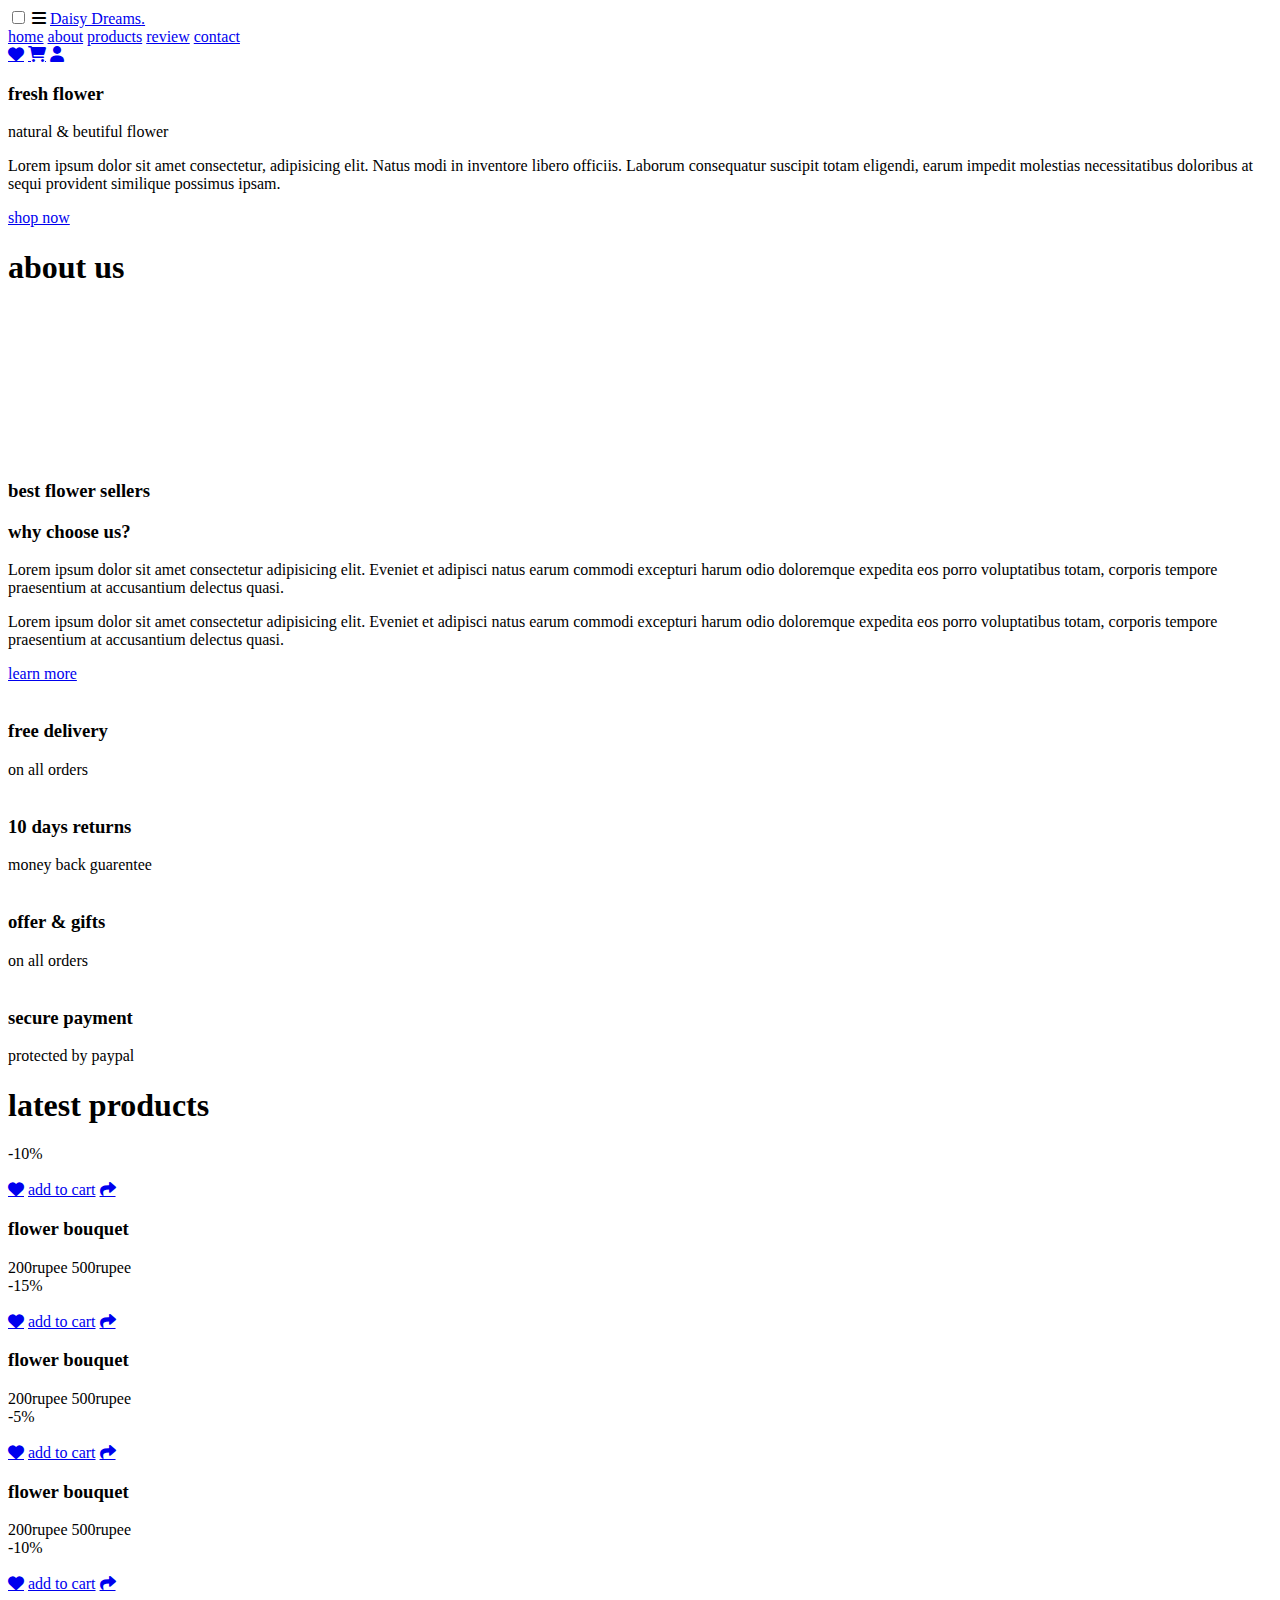
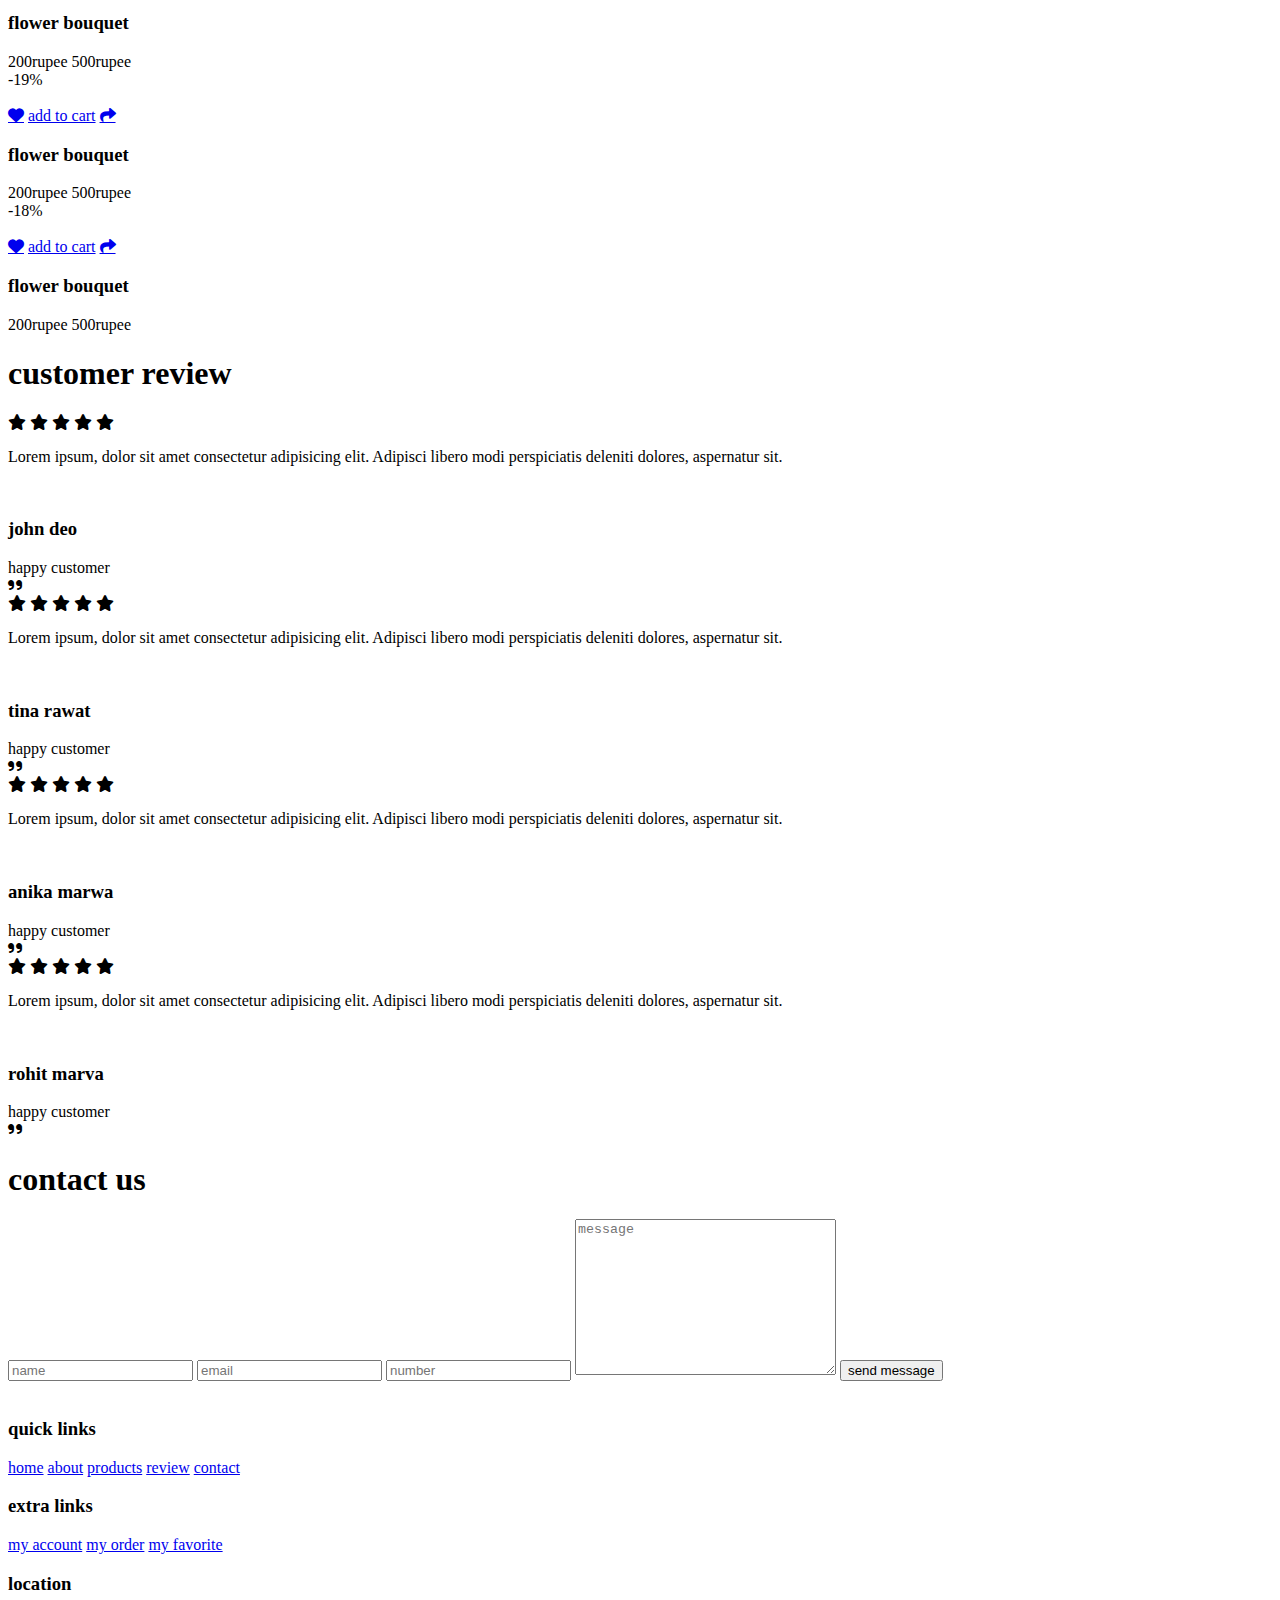
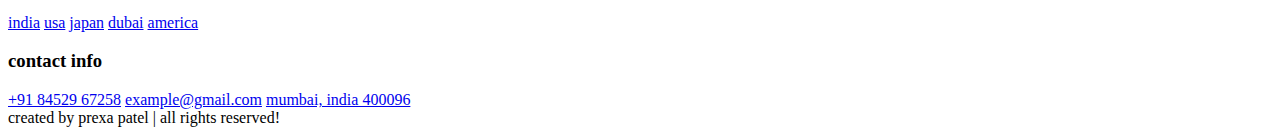
==== index.html @ bf59939b "Add files via upload" ====
<!DOCTYPE html>
<html lang="en">
    <head>
        <meta charset="UTF-8">
        <meta name="viewport" content="width=device-width, initial-scale=1.0">
        <meta http-equiv="x-ua-compatible" content="IE=edge">
        <title>FLOWER WEBSITE</title>
        <link rel="stylesheet" href="style.css">
        <link rel="stylesheet" href="https://cdnjs.cloudflare.com/ajax/libs/font-awesome/6.0.0-beta3/css/all.min.css">
    </head>


    <body>
        <!-- header section start-->
         <header>

            <input type="checkbox" name="" id="toggler">
            <label for="toggler" class="fas fa-bars"></label>

                <a href="#" class="logo">Daisy Dreams<span>.</span> </a>

                <nav class="navbar">
                    <a href="#home">home</a>
                    <a href="#about">about</a>
                    <a href="#products">products</a>
                    <a href="#review">review</a>
                    <a href="#contact">contact</a>
                </nav>

                <div class="icons">
                    <a href="#" class="fas fa-heart"></a>
                    <a href="#" class="fas fa-shopping-cart"></a>
                    <a href="#" class="fas fa-user"></a>
                </div>
        
         </header>
         <!-- header section close-->

         <!-- home section start-->
          <section class="home" id="home">
            <div class="content">
                <h3>fresh flower</h3>
                <span>natural & beutiful flower</span>
                <p> Lorem ipsum dolor sit amet consectetur, adipisicing elit. Natus modi in inventore libero officiis.
                     Laborum consequatur suscipit totam eligendi, earum impedit
                     molestias necessitatibus doloribus at sequi provident similique possimus ipsam.</p>
                <a href="#" class="btn">shop now</a>     
            </div>
        </section>

          <!-- home section close-->

          <!-- about section start-->

          <section class="about" id="about">

            <h1 class="heading"><span>about</span> us </h1>

            <div class="row">
                <div class="video-container">
                    <video src="video1.mp4"loop autoplay muted></video>
                    <h3>best flower sellers</h3>
                </div>

                <div class="content">
                    <h3>why choose us?</h3>
                    <p>Lorem ipsum dolor sit amet consectetur adipisicing elit.
                     Eveniet et adipisci natus earum commodi excepturi harum odio doloremque expedita eos porro voluptatibus totam, 
                     corporis tempore praesentium at accusantium delectus quasi.</p>
                    <p>Lorem ipsum dolor sit amet consectetur adipisicing elit.
                    Eveniet et adipisci natus earum commodi excepturi harum odio doloremque expedita eos porro voluptatibus totam, 
                    corporis tempore praesentium at accusantium delectus quasi.</p>
                    <a href="#" class="btn">learn more</a>
                </div>
            </div>
          </section>
        <!-- about section close-->

        <!-- icons section starts-->

        <section class="icons-container">

            <div class="icons">
                <img src="icon1.png" alt="">
                <div class="info">
                    <h3>free delivery</h3>
                    <span>on all orders</span>
                </div>
            </div>

            <div class="icons">
                <img src="icon2.png" alt="">
                <div class="info">
                    <h3>10 days returns</h3>
                    <span>money back guarentee</span>
                </div>
            </div>

            <div class="icons">
                <img src="icon3.png" alt="">
                <div class="info">
                    <h3>offer & gifts</h3>
                    <span>on all orders</span>
                </div>
            </div>

            <div class="icons">
                <img src="icon4.png" alt="">
                <div class="info">
                    <h3>secure payment</h3>
                    <span>protected by paypal</span>
                </div>
            </div>
        </section>
        <!-- icons section close-->

        <!-- products section start-->

        <section class="products" id="products">

            <h1 class="heading"> latest <span>products</span></h1>

            <div class="box-container">

                <div class="box">
                    <span class="discount">-10%</span>
                    <div class="image">
                        <img src="9.jpg"alt="">
                        <div class="icons">
                            <a href="#" class="fas fa-heart"></a>
                            <a href="#" class="cart-btn">add to cart</a>
                            <a href="#" class="fas fa-share"></a>
                        </div>
                    </div>
                    <div class="content">
                        <h3>flower bouquet</h3>
                        <div class="price"> 200rupee <span> 500rupee</span></div>
                    </div>
                </div>

                <div class="box">
                    <span class="discount">-15%</span>
                    <div class="image">
                        <img src="10.jpg"alt="">
                        <div class="icons">
                            <a href="#" class="fas fa-heart"></a>
                            <a href="#" class="cart-btn">add to cart</a>
                            <a href="#" class="fas fa-share"></a>
                        </div>
                    </div>
                    <div class="content">
                        <h3>flower bouquet</h3>
                        <div class="price"> 200rupee <span> 500rupee</span></div>
                    </div>
                </div>

                <div class="box">
                    <span class="discount">-5%</span>
                    <div class="image">
                        <img src="11.jpg"alt="">
                        <div class="icons">
                            <a href="#" class="fas fa-heart"></a>
                            <a href="#" class="cart-btn">add to cart</a>
                            <a href="#" class="fas fa-share"></a>
                        </div>
                    </div>
                    <div class="content">
                        <h3>flower bouquet</h3>
                        <div class="price"> 200rupee <span> 500rupee</span></div>
                    </div>
                </div>

                <div class="box">
                    <span class="discount">-10%</span>
                    <div class="image">
                        <img src="12.jpg"alt="">
                        <div class="icons">
                            <a href="#" class="fas fa-heart"></a>
                            <a href="#" class="cart-btn">add to cart</a>
                            <a href="#" class="fas fa-share"></a>
                        </div>
                    </div>
                    <div class="content">
                        <h3>flower bouquet</h3>
                        <div class="price"> 200rupee <span> 500rupee</span></div>
                    </div>
                </div>

                <div class="box">
                    <span class="discount">-19%</span>
                    <div class="image">
                        <img src="13.jpg"alt="">
                        <div class="icons">
                            <a href="#" class="fas fa-heart"></a>
                            <a href="#" class="cart-btn">add to cart</a>
                            <a href="#" class="fas fa-share"></a>
                        </div>
                    </div>
                    <div class="content">
                        <h3>flower bouquet</h3>
                        <div class="price"> 200rupee <span> 500rupee</span></div>
                    </div>
                </div>

                <div class="box">
                    <span class="discount">-18%</span>
                    <div class="image">
                        <img src="8.jpg"alt="">
                        <div class="icons">
                            <a href="#" class="fas fa-heart"></a>
                            <a href="#" class="cart-btn">add to cart</a>
                            <a href="#" class="fas fa-share"></a>
                        </div>
                    </div>
                    <div class="content">
                        <h3>flower bouquet</h3>
                        <div class="price"> 200rupee <span> 500rupee</span></div>
                    </div>
                </div>

            </div>
        </section>
        <!-- products section close--> 

        <!-- review section start-->
         <section class="review" id="review">
            <h1 class="heading"> customer <span>review</span></h1>

            <div class="box-container">

                <div class="box">
                    <div class="stars">
                        <i class="fas fa-star"></i>
                        <i class="fas fa-star"></i>
                        <i class="fas fa-star"></i>
                        <i class="fas fa-star"></i>
                        <i class="fas fa-star"></i>
                    </div> 
                    <p>Lorem ipsum, dolor sit amet consectetur adipisicing elit.
                         Adipisci libero modi perspiciatis deleniti dolores, aspernatur sit.</p>
                    <div class="user">
                        <img src="user1.jpg" alt="">
                        <div class="user-info">
                            <h3>john deo</h3>
                            <span>happy customer</span>
                        </div>
                    </div> 
                    <span class="fas fa-quote-right"></span>    
                </div>

                <div class="box">
                    <div class="stars">
                        <i class="fas fa-star"></i>
                        <i class="fas fa-star"></i>
                        <i class="fas fa-star"></i>
                        <i class="fas fa-star"></i>
                        <i class="fas fa-star"></i>
                    </div> 
                    <p>Lorem ipsum, dolor sit amet consectetur adipisicing elit.
                         Adipisci libero modi perspiciatis deleniti dolores, aspernatur sit.</p>
                    <div class="user">
                        <img src="user2.jpg" alt="">
                        <div class="user-info">
                            <h3>tina rawat</h3>
                            <span>happy customer</span>
                        </div>
                    </div> 
                    <span class="fas fa-quote-right"></span>    
                </div>

                <div class="box">
                    <div class="stars">
                        <i class="fas fa-star"></i>
                        <i class="fas fa-star"></i>
                        <i class="fas fa-star"></i>
                        <i class="fas fa-star"></i>
                        <i class="fas fa-star"></i>
                    </div> 
                    <p>Lorem ipsum, dolor sit amet consectetur adipisicing elit.
                         Adipisci libero modi perspiciatis deleniti dolores, aspernatur sit.</p>
                    <div class="user">
                        <img src="user3.jpg" alt="">
                        <div class="user-info">
                            <h3>anika marwa</h3>
                            <span>happy customer</span>
                        </div>
                    </div> 
                    <span class="fas fa-quote-right"></span>    
                </div>

                <div class="box">
                    <div class="stars">
                        <i class="fas fa-star"></i>
                        <i class="fas fa-star"></i>
                        <i class="fas fa-star"></i>
                        <i class="fas fa-star"></i>
                        <i class="fas fa-star"></i>
                    </div> 
                    <p>Lorem ipsum, dolor sit amet consectetur adipisicing elit.
                         Adipisci libero modi perspiciatis deleniti dolores, aspernatur sit.</p>
                    <div class="user">
                        <img src="user4.jpg" alt="">
                        <div class="user-info">
                            <h3>rohit marva</h3>
                            <span>happy customer</span>
                        </div>
                    </div> 
                    <span class="fas fa-quote-right"></span>    
                </div>
            </div>
         </section>
         <!-- review section close-->

         <!-- contact section start-->

         <section class="contact" id="contact">

            <h1 class="heading"> <span> contact </span> us </h1>

            <div class="row">

                <form action="">
                    <input type="text" placeholder="name" class="box">
                    <input type="email" placeholder="email" class="box">
                    <input type="number" placeholder="number" class="box">
                    <textarea name="" id="" cols="30" rows="10" class="box" placeholder="message"></textarea>
                    <input type="submit" value="send message" class="btn">
                </form>

                <div class="image">
                    <img src="contact.jpg" alt="">
            </div>
         </section>


          <!--contact section close-->

            <!-- footer section start-->

            <section class="footer">

                <div class="box-container">

                    <div class="box">
                        <h3>quick links</h3>
                        <a href="#">home</a>
                        <a href="#">about</a>
                        <a href="#">products</a>
                        <a href="#">review</a>
                        <a href="#">contact</a>
                    </div>

                    <div class="box">
                        <h3>extra links</h3>
                        <a href="#">my account</a>
                        <a href="#">my order</a>
                        <a href="#">my favorite</a>
                    </div>

                    <div class="box">
                        <h3>location</h3>
                        <a href="#">india</a>
                        <a href="#">usa</a>
                        <a href="#">japan</a>
                        <a href="#">dubai</a>
                        <a href="#">america</a>
                    </div>

                    <div class="box">
                        <h3>contact info</h3>
                        <a href="#">+91 84529 67258</a>
                        <a href="#">example@gmail.com</a>
                        <a href="#">mumbai, india 400096</a>
                        <img src="payment.PNG" class="payment" alt="">
                    </div>
                </div>

                <div class="credit"> created by <span>prexa patel</span> | all rights reserved! </div>
            </section>
             <!-- footer section close-->



         









    </body>

</html>
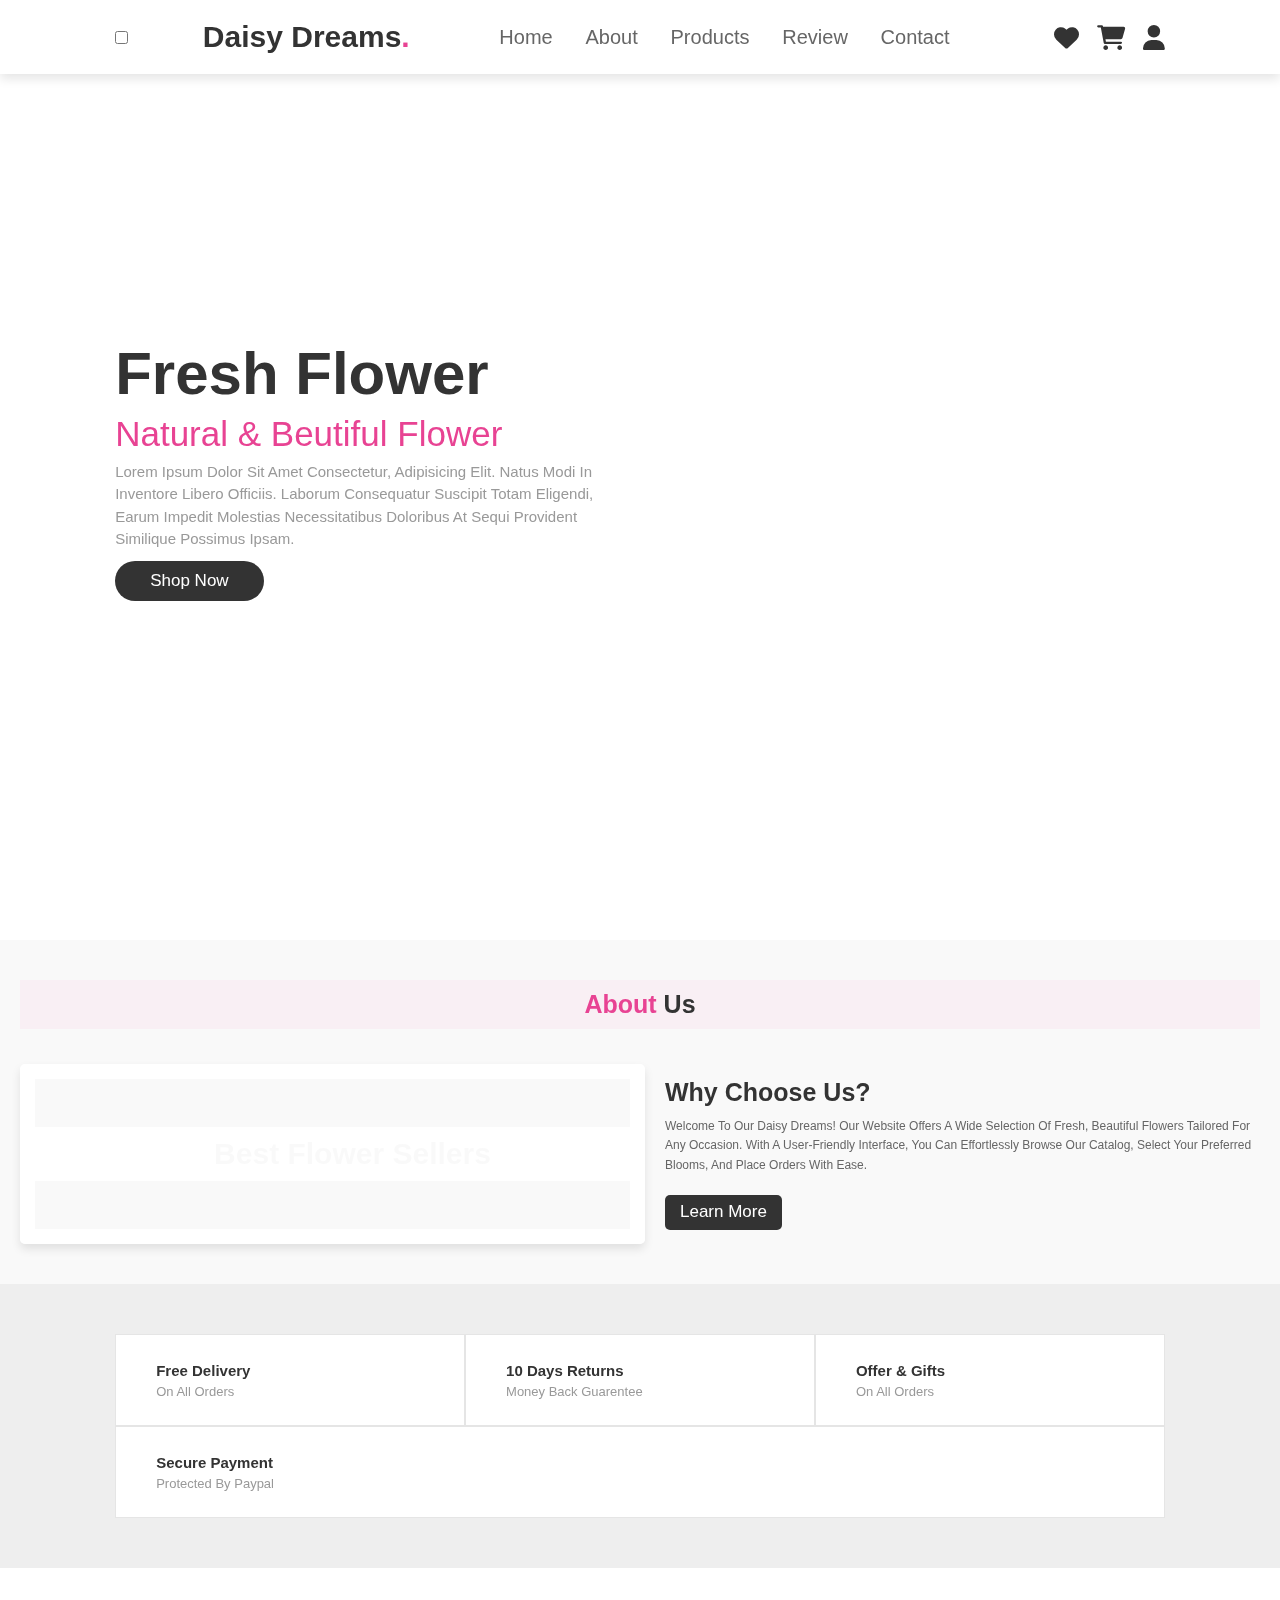
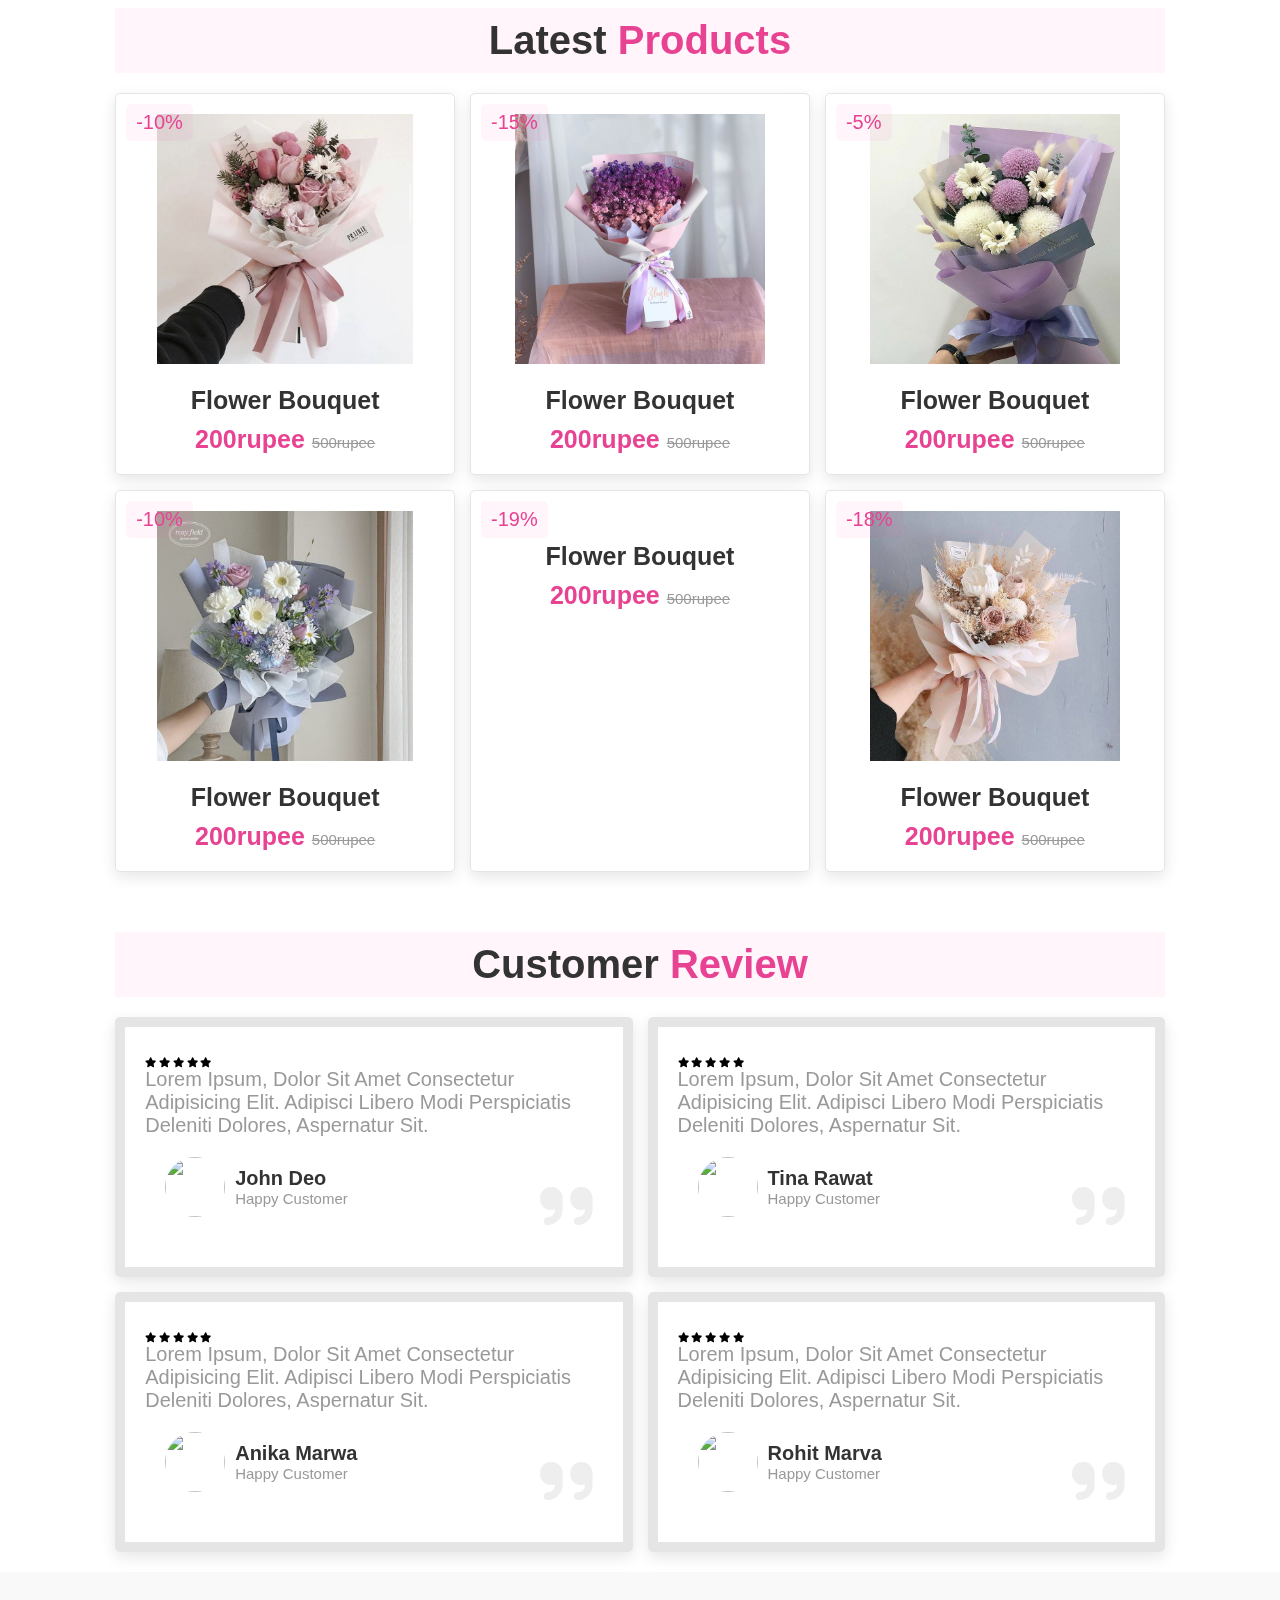
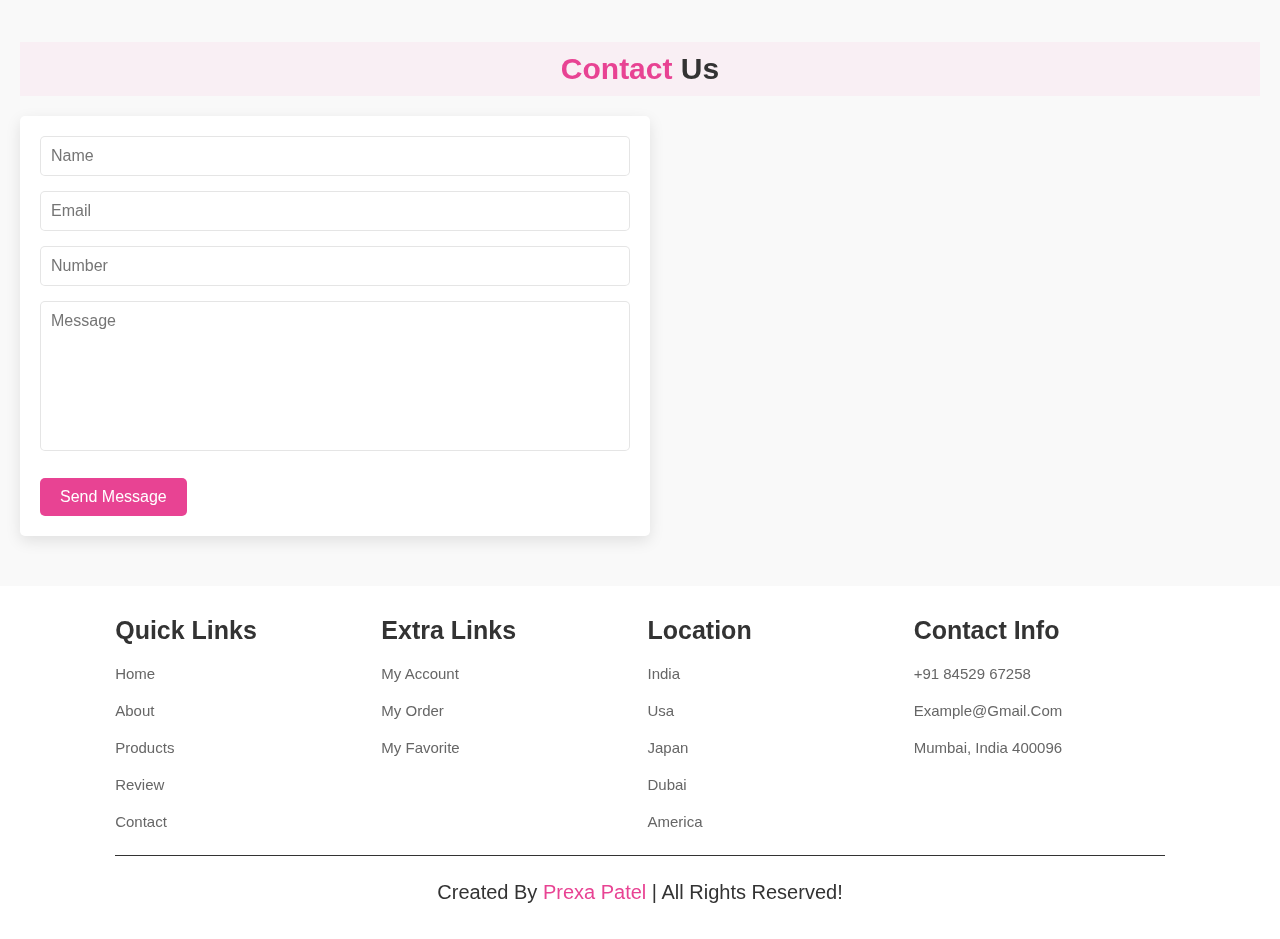
==== commit ea8738e1: "Add files via upload" ====
--- a/index.html
+++ b/index.html
@@ -64,12 +64,10 @@
 
                 <div class="content">
                     <h3>why choose us?</h3>
-                    <p>Lorem ipsum dolor sit amet consectetur adipisicing elit.
-                     Eveniet et adipisci natus earum commodi excepturi harum odio doloremque expedita eos porro voluptatibus totam, 
-                     corporis tempore praesentium at accusantium delectus quasi.</p>
-                    <p>Lorem ipsum dolor sit amet consectetur adipisicing elit.
-                    Eveniet et adipisci natus earum commodi excepturi harum odio doloremque expedita eos porro voluptatibus totam, 
-                    corporis tempore praesentium at accusantium delectus quasi.</p>
+                    <p>Welcome to our Daisy Dreams! Our website offers a wide selection of fresh, 
+                        beautiful flowers tailored for any occasion. With a user-friendly interface, 
+                        you can effortlessly browse our catalog, select your preferred blooms,
+                         and place orders with ease.</p>
                     <a href="#" class="btn">learn more</a>
                 </div>
             </div>
@@ -381,15 +379,6 @@
 
 
 
-         
-
-
-
-
-
-
-
-
 
     </body>
 
--- a/style.css
+++ b/style.css
@@ -0,0 +1,649 @@
+:root{
+    --pink:#e84393;
+}
+
+*{
+    margin: 0;
+    padding: 0;
+    font-family: Verdana, Geneva, Tahoma, sans-serif;
+    outline: none;
+    border: none;
+    text-decoration: none;
+    text-transform: capitalize;
+    transition: .2s linear;
+
+}
+
+html{
+    font-size: 62.5%;
+    scroll-behavior: smooth;
+    scroll-padding-top: 6rem;
+    overflow-x: hidden;
+}
+
+section{
+    padding: 2rem 9%;
+}
+
+.heading{
+    text-align: center;
+    font-size: 4rem;
+    color: #333;
+    padding: 1rem;
+    margin: 2rem 0;
+    background: rgba(255, 51, 153, .05);
+}
+
+.heading span{
+    color: var(--pink);
+}
+
+.btn {
+    display: inline-block;
+    margin-top: 1rem;
+    border-radius: 5rem;
+    background-color: #333;
+    color: #fff;
+    padding: 1rem 3.5rem;
+    cursor: pointer;
+    font-size: 1.7rem;
+    text-decoration: none;
+    transition: background-color 0.3s ease;
+}
+
+.btn:hover {
+    background-color: var(--pink);
+}
+
+
+header{
+    position: fixed;
+    top: 0;
+    left: 0;
+    right: 0;
+    background: #fff;
+    padding: 2rem 9%;
+    display: flex;
+    align-items: center;
+    justify-content: space-between;
+    z-index: 1000;
+    box-shadow: 0 .5rem 1rem rgba(0, 0, 0, .1);
+}
+
+header .logo{
+    font-size: 3rem;
+    color: #333;
+    font-weight: bolder;
+}
+
+header .logo span{
+    color:var(--pink);
+}
+
+header .navbar a{
+    font-size: 2rem;
+    padding: 0 1.5rem;
+    color: #666;
+}
+
+header .navbar a:hover{
+    color: var(--pink);
+}
+
+header .icons a{
+    font-size: 2.5rem;
+    color: #333;
+    margin-left: 1.5rem;
+}
+
+header .icons a:hover{
+    color: var(--pink);
+}
+
+header #toggle{
+    display: none;
+}
+
+header .fa-bars{
+    font-size: 3rem;
+    color: #333;
+    border-radius: .5rem;
+    padding: .5rem 1.5rem;
+    cursor: pointer;
+    border: 1rem solid rgba(0, 0, 0, .3);
+    display: none;
+}
+
+
+.home{
+    display: flex;
+    align-items: center;
+    min-height: 100vh;
+    background:url(backimg.jpg)no-repeat;
+    background-size: cover;
+    background-position: center;
+
+}
+
+.home .content{
+    max-width: 50rem;
+}
+
+.home .content h3{
+    font-size: 6rem;
+    color: #333;
+}
+
+.home .content span{
+    font-size: 3.5rem;
+    color: var(--pink);
+    position: 1rem 0;
+    line-height: 1.5;
+}
+
+.home .content p{
+    font-size: 1.5rem;
+    color: #999;
+    position: 1rem 0;
+    line-height: 1.5;
+}
+
+.about {
+    padding: 2rem;
+    background-color: #f9f9f9;
+}
+
+.about .heading {
+    text-align: center;
+    font-size: 2.5rem;
+    margin-bottom: 1.5rem;
+    color: #333;
+}
+
+.about .row {
+    display: flex;
+    align-items: center;
+    gap: 2rem;
+    flex-wrap: wrap;
+    padding: 2rem 0;
+}
+
+.about .row .video-container {
+    flex: 1 1 40rem;
+    position: relative;
+    border: 1.5rem solid #fff;
+    border-radius: 0.5rem;
+    box-shadow: 0 0.5rem 1rem rgba(0, 0, 0, 0.1);
+    overflow: hidden;
+}
+
+.about .row .video-container video {
+    width: 100%;
+    display: block;
+}
+
+.about .row .video-container h3{
+    position: absolute;
+    top: 50%;
+    transform: translateY(-50%);
+    font-size: 3rem;
+    background: #fff;
+    width: 100%;
+    padding: 1rem 2rem;
+    text-align: center;
+    mix-blend-mode: screen;
+
+}
+
+.about .row .content {
+    flex: 1 1 40rem;
+}
+
+.about .row .content h3 {
+    font-size: 2.5rem;
+    color: #333;
+}
+
+.about .row .content p {
+    font-size: 1.2rem;
+    color: #666;
+    padding: 1rem 0;
+    line-height: 1.6;
+}
+
+.about .row .content .btn {
+    display: inline-block;
+    padding: 0.75rem 1.5rem;
+    background-color: #333;
+    color: #fff;
+    text-decoration: none;
+    border-radius: 0.5rem;
+    transition: background-color 0.3s ease;
+}
+
+.about .row .content .btn:hover {
+    background-color: var(--pink);
+}
+
+.icons-container{
+    background: #eee;
+    display: flex;
+    flex-wrap: wrap;
+    padding-top: 5rem;
+    padding-bottom: 5rem;
+}
+
+.icons-container .icons{
+    background: #fff;
+    border: .1rem solid rgba(0, 0, 0, .1);
+    padding: 2rem;
+    display: flex;
+    align-items: center;
+    flex: 1 1 25rem;
+}
+
+.icons-container .icons img{
+    height: 5rem;
+    margin-right: 2rem;
+}
+
+.icons-container .icons h3{
+    color: #333;
+    padding-bottom: .5rem;
+    font-size: 1.5rem;
+}
+
+.icons-container .icons span{
+    color: #999;
+    font-size: 1.3rem;
+}
+
+.products .box-container{
+    display: flex;
+    flex-wrap: wrap;
+    gap: 1.5rem;
+}
+
+.products .box-container .box{
+    flex: 1 1 30rem;
+    box-shadow: 0 .5rem 1.5rem rgba(0, 0, 0, .1);
+    border-radius: .5rem;
+    border: .1rem solid rgba(0, 0, 0, .1);
+    position: relative;
+}
+
+.products .box-container .box .discount{
+    position: absolute;
+    top: 1rem;
+    left: 1rem;
+    padding: .7rem 1rem;
+    font-size: 2rem;
+    color: var(--pink);
+    background: rgba(255, 51, 153, .05);
+    z-index: 1;
+    border-radius: .5rem;
+}
+
+.products .box-container .box .image{
+    position: relative;
+    text-align: center;
+    padding-top: 2rem;
+    overflow: hidden;
+}
+
+.products .box-container .box .image img{
+    height: 25rem;
+}
+
+.products .box-container .box:hover .image img{
+    transform: scale(1.1);
+}
+
+.products .box-container .box .image .icons{
+    position: absolute;
+    bottom: -7rem;
+    left: 0;
+    right: 0;;
+    display: flex;
+}
+
+.products .box-container .box:hover .image .icons{
+    bottom: 0;
+}
+
+.products .box-container .box .image .icons a{
+    height: 5rem;
+    line-height: 5rem;
+    font-size: 2rem;
+    width: 50%;
+    background: var(--pink);
+    color: #fff;
+}
+
+.products .box-container .box .image .icons .cart-btn{
+    border-left: .1rem solid #fff7;
+    border-right: .1rem solid #fff7;
+    width: 100%;
+}
+
+.products .box-container .box .image .icons a:hover{
+    background: #333;
+}
+
+.products .box-container .box .content{
+    padding: 2rem;
+    text-align: center;
+}
+
+.products .box-container .box .content h3{
+    font-size: 2.5rem;
+    color: #333;
+}
+
+.products .box-container .box .content .price{
+    font-size: 2.5rem;
+    color: var(--pink);
+    font-weight: bolder;
+    padding-top: 1rem;
+}
+
+.products .box-container .box .content .price span{
+    font-size: 1.5rem;
+    color: #999;
+    font-weight: lighter;
+    text-decoration: line-through;
+}
+
+.review .box-container{
+    display: flex;
+    flex-wrap: wrap;
+    gap: 1.5rem;
+}
+
+.review .box-container .box{
+    flex: 1 1 30rem;
+    box-shadow: 0 .5rem 1.5rem rgba(0, 0, 0, .1);
+    border-radius: .5rem;
+    padding: 3rem 2rem;
+    position: relative;
+    border: 1rem solid rgba(0, 0, 0, .1);
+}
+
+.review .box-container .box .fa-quote-right{
+    position: absolute;
+    bottom: 3rem;
+    right: 3rem;
+    font-size: 6rem;
+    color: #eee;
+}
+
+.review .box-container .box .starts i{
+    color: var(--pink);
+    font-size: 1rem;
+    line-height: 1.5;
+    padding: 2rem;
+}
+
+.review .box-container .box p{
+    color: #999;
+    font-size: 2rem;
+}
+
+.review .box-container .box .user{
+    display: flex;
+    align-items: center;
+    padding: 2rem;
+}
+
+.review .box-container .box .user img{
+    height: 6rem;
+    width: 6rem;
+    border-radius: 50%;
+    object-fit: cover;
+    margin-right: 1rem;
+}
+
+.review .box-container .box .user h3{
+    font-size: 2rem;
+    color: #333;
+}
+
+.review .box-container .box .user span{
+    font-size: 1.5rem;
+    color: #999;
+}
+
+/* General styling for the contact section */
+.contact {
+    padding: 5rem 2rem;
+    background-color: #f9f9f9;
+}
+
+.contact .heading {
+    text-align: center;
+    font-size: 3rem;
+    margin-bottom: 2rem;
+    color: #333;
+}
+
+.contact .heading span {
+    color: var(--pink);
+}
+
+/* Flex container for form and image */
+.contact .row {
+    display: flex;
+    flex-wrap: wrap;
+    gap: 2rem;
+    align-items: center;
+    justify-content: center;
+}
+
+/* Styling for the form */
+.contact .row form {
+    flex: 1 1 40rem;
+    padding: 2rem;
+    background: #fff;
+    box-shadow: 0 0.5rem 1.5rem rgba(0, 0, 0, 0.1);
+    border-radius: 0.5rem;
+}
+
+.contact .row form .box {
+    width: 100%;
+    padding: 1rem;
+    margin-bottom: 1.5rem;
+    font-size: 1.6rem;
+    color: #333;
+    border: 0.1rem solid rgba(0, 0, 0, 0.1);
+    border-radius: 0.5rem;
+    box-sizing: border-box;
+}
+
+.contact .row form .box:focus {
+    border-color: var(--pink);
+    outline: none;
+}
+
+.contact .row form textarea.box {
+    height: 15rem;
+    resize: none;
+}
+
+/* Styling for the submit button */
+.contact .row form .btn {
+    display: inline-block;
+    padding: 1rem 2rem;
+    background-color: var(--pink);
+    color: #fff;
+    font-size: 1.6rem;
+    border: none;
+    border-radius: 0.5rem;
+    cursor: pointer;
+    transition: background-color 0.3s ease;
+}
+
+.contact .row form .btn:hover {
+    background-color: #ff3b8d;
+}
+
+/* Styling for the image container */
+.contact .row .image {
+    flex: 1 1 40rem;
+    text-align: center;
+}
+
+.contact .row .image img {
+    width: 100%;
+    max-width: 500px;
+    border-radius: 0.5rem;
+}
+
+/* Footer styling */
+.footer .box-container{
+    display: flex;
+    flex-wrap: wrap;
+    gap: 1.5rem;
+}
+
+.footer .box-container .box{
+    flex: 1 1 25rem;
+}
+
+.footer .box-container .box h3{
+   color: #333;
+   font-size: 2.5rem;
+   padding: 1rem 0;
+}
+
+.footer .box-container .box a{
+    display: block;
+    color: #666;
+    font-size: 1.5rem;
+    padding: 1rem 0;
+ }
+
+ .footer .box-container .box a:hover{
+    color: var(--pink);
+    text-decoration: underline;
+ }
+
+ .footer .box-container .box img{
+    margin-top: 1rem;
+ }
+
+ .footer .credit{
+    text-align: center;
+    padding: 1.5rem;
+    font-size: 2rem;
+    color: #333;
+    margin-top: 1.5rem;
+    padding-top: 2.5rem;
+    border-top: .1rem solid;
+ }   
+
+ .footer .credit span{
+    color: var(--pink);
+ }
+
+
+
+
+
+
+/* Media Queries */
+
+/* Tablets and small desktops */
+@media (max-width: 991px) {
+    html {
+        font-size: 55%;
+    }
+
+    header {
+        padding: 2rem;
+    }
+
+    section {
+        padding: 2rem;
+    }
+
+    .home {
+        background-position: left;
+    }
+}
+
+/* Tablets and mobile devices */
+@media (max-width: 768px) {
+
+    header .fa-bars {
+        display: block;
+    }
+
+    header .navbar {
+        position: absolute;
+        top: 100%;
+        left: 0;
+        right: 0;
+        background: #eee;
+        border-top: 0.1rem solid rgba(0, 0, 0, 0.1);
+        clip-path: polygon(0 0, 100% 0, 100% 0, 0 0);
+        transition: clip-path 0.3s ease-in-out;
+        z-index: 1000;
+    }
+
+    header #toggler:checked ~ .navbar {
+        clip-path: polygon(0 0, 100% 0, 100% 100%, 0 100%);
+    }
+
+    header .navbar a {
+        margin: 1rem 1.5rem;
+        padding: 1rem 1.5rem;
+        background: #fff;
+        border: 0.1rem solid rgba(0, 0, 0, 0.1);
+        display: block;
+        font-size: 1.6rem;
+    }
+
+    .home .content h3 {
+        font-size: 2.2rem;
+    }
+
+    .home .content span {
+        font-size: 1.8rem;
+    }
+
+    .icons-container .icons h3{
+        font-size: 2rem;
+    }
+    
+    .icons-container .icons span{
+        font-size: 1.7rem;
+    }
+}
+
+/* Small mobile devices */
+@media (max-width: 450px) {
+    html {
+        font-size: 50%;
+    }
+
+    .heading{
+        font-size: 3rem;
+    }
+
+
+}
+
+
+
+
+
+
+
+
+
+
+
+
+
+
+
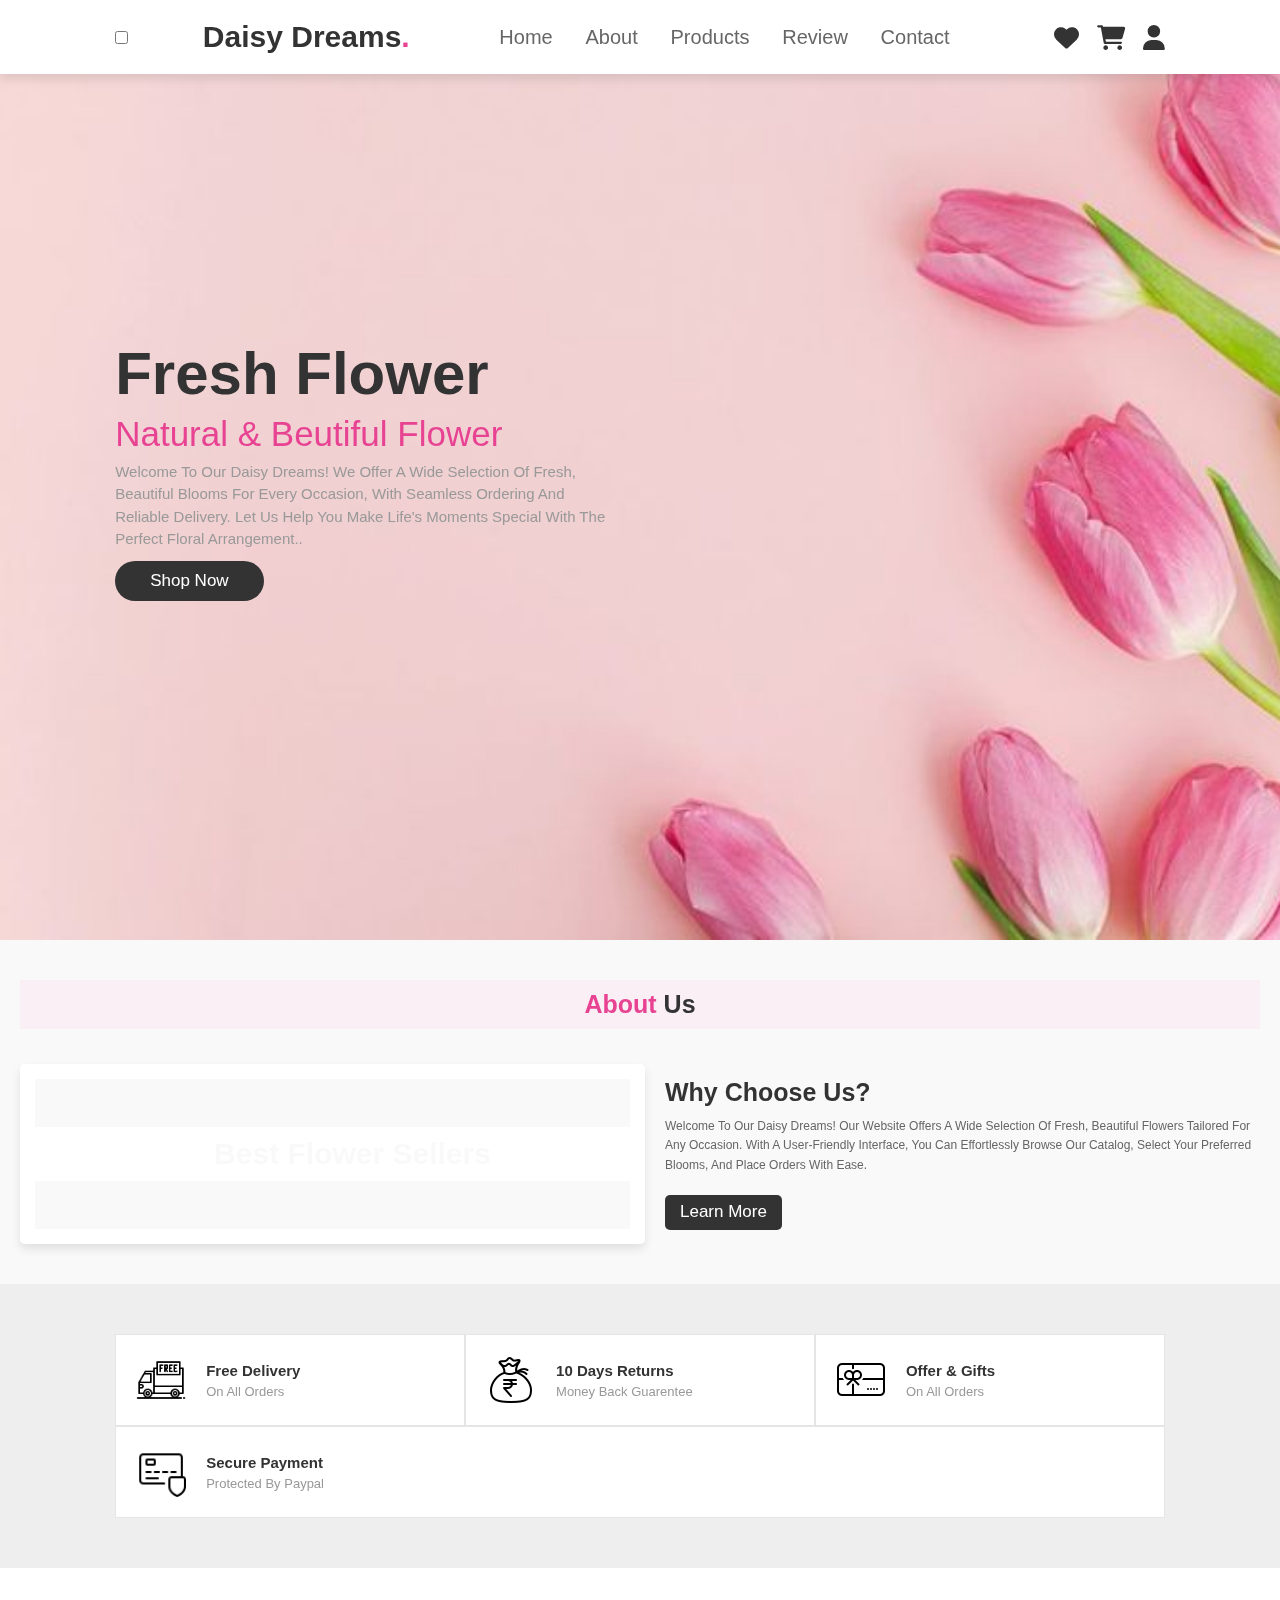
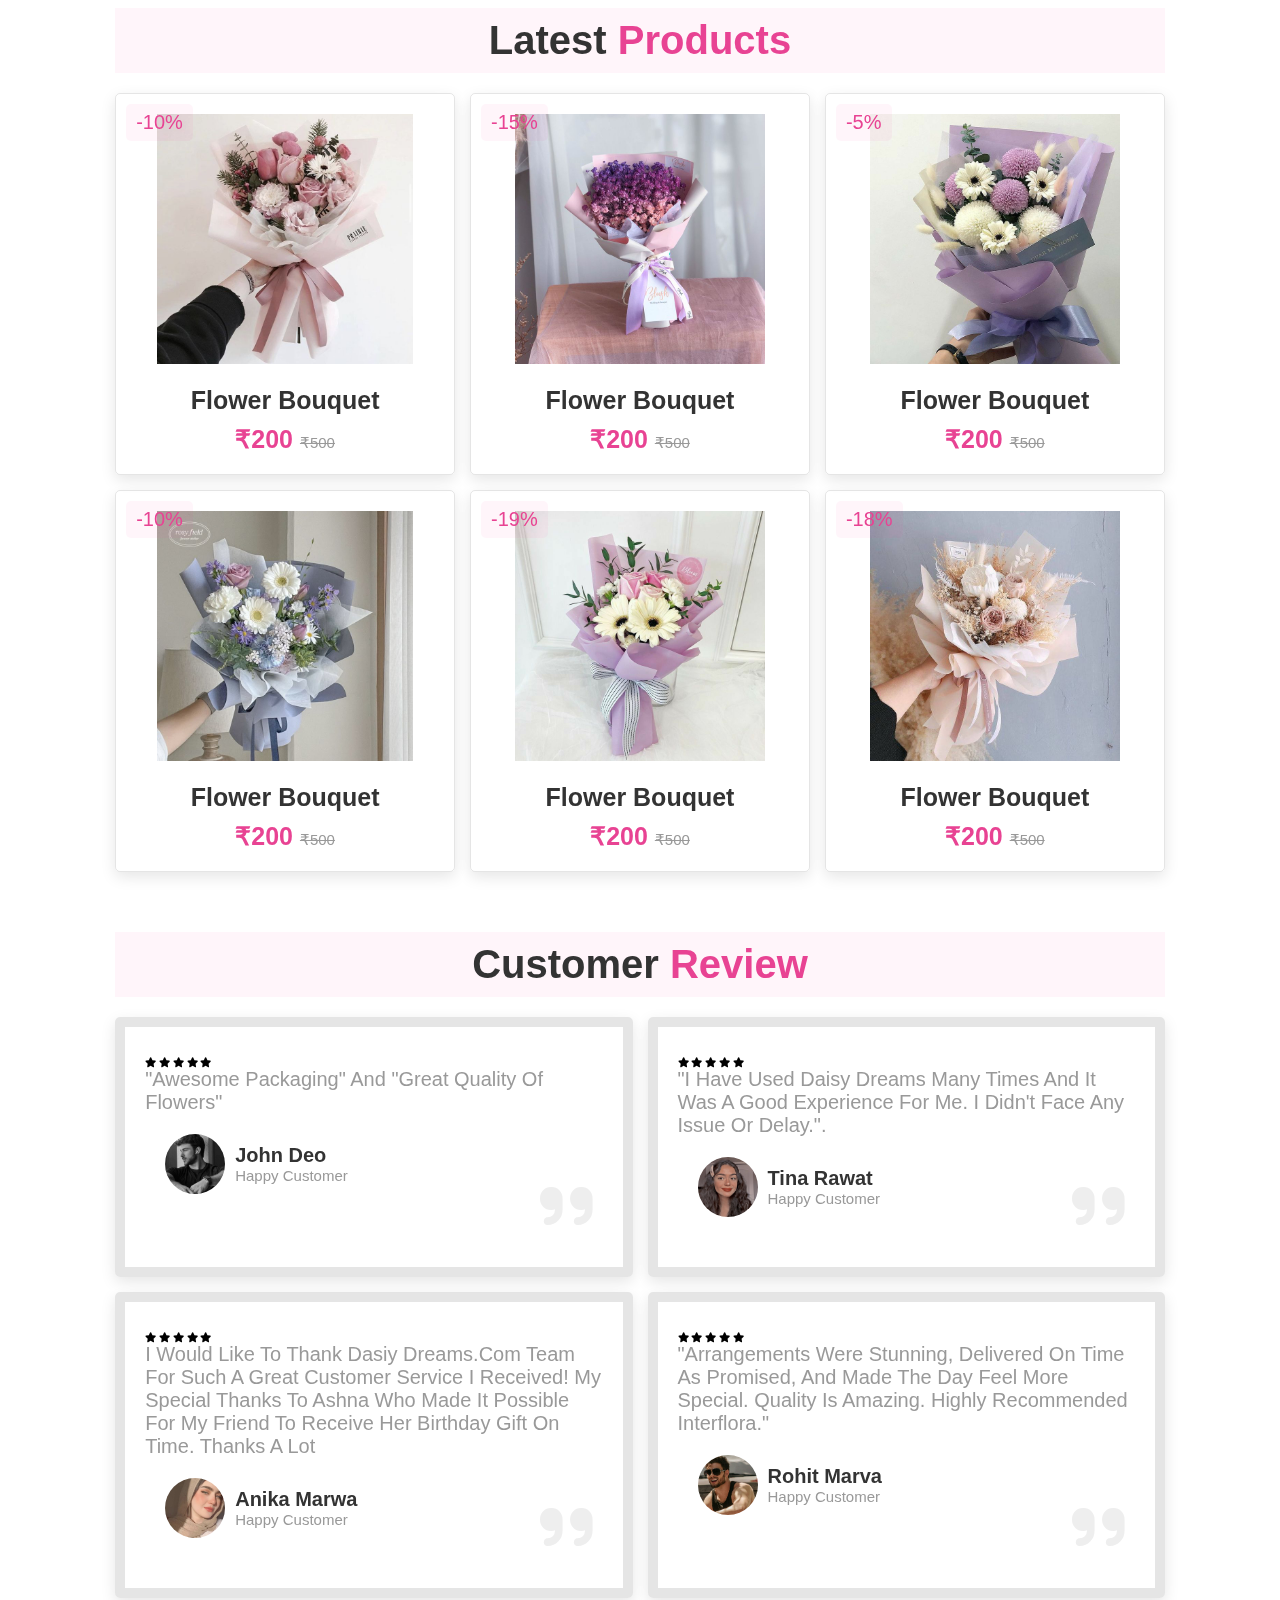
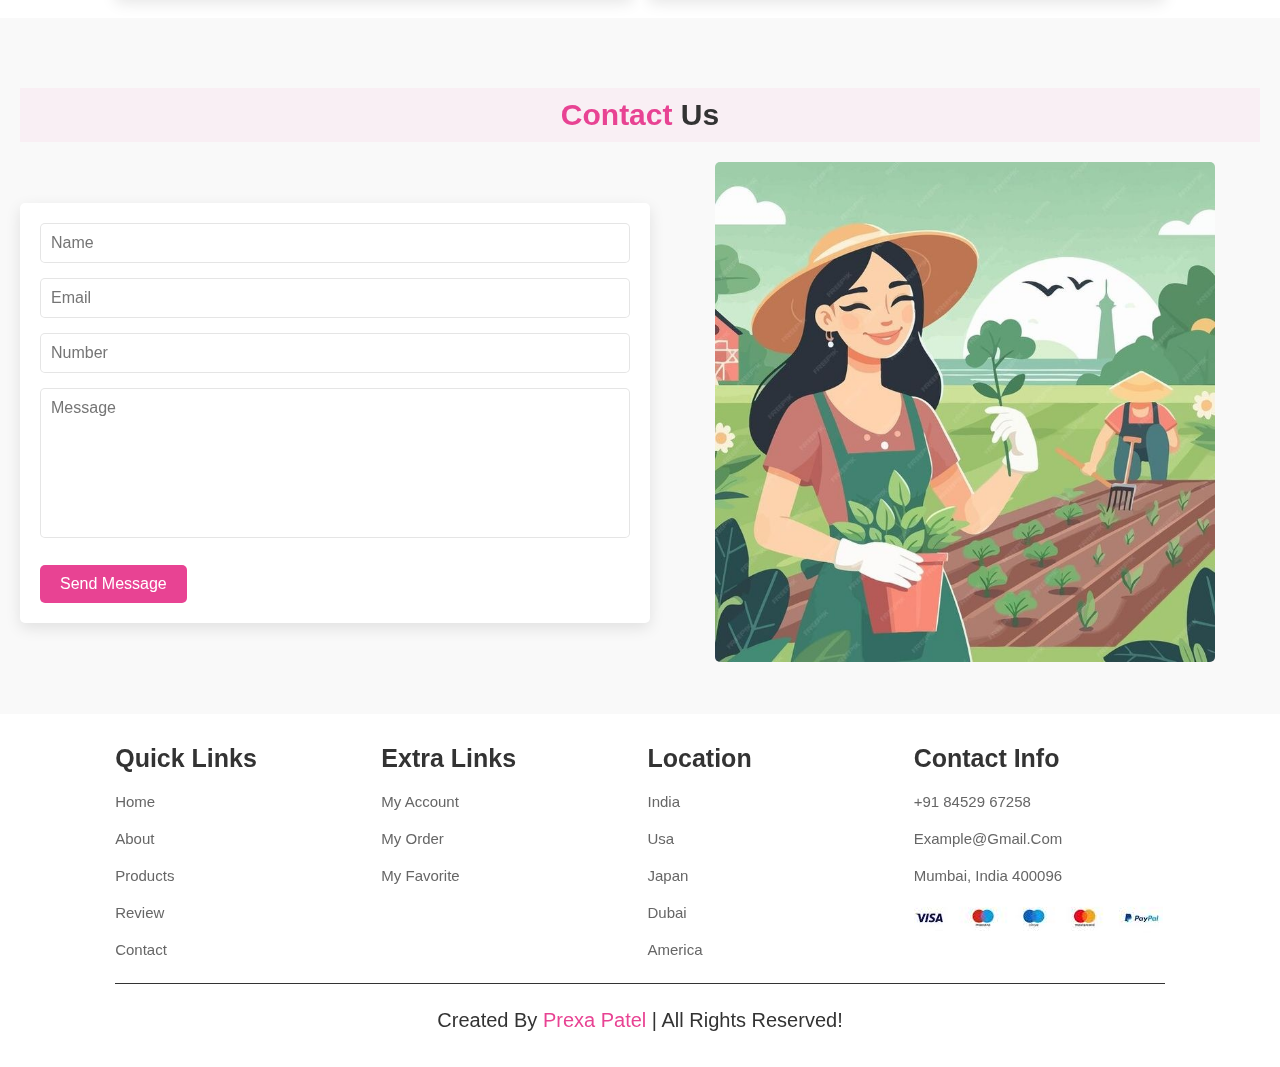
==== commit c2be28fe: "Add files via upload" ====
--- a/index.html
+++ b/index.html
@@ -18,6 +18,7 @@
             <label for="toggler" class="fas fa-bars"></label>
 
                 <a href="#" class="logo">Daisy Dreams<span>.</span> </a>
+                
 
                 <nav class="navbar">
                     <a href="#home">home</a>
@@ -41,9 +42,8 @@
             <div class="content">
                 <h3>fresh flower</h3>
                 <span>natural & beutiful flower</span>
-                <p> Lorem ipsum dolor sit amet consectetur, adipisicing elit. Natus modi in inventore libero officiis.
-                     Laborum consequatur suscipit totam eligendi, earum impedit
-                     molestias necessitatibus doloribus at sequi provident similique possimus ipsam.</p>
+                <p> Welcome to our Daisy Dreams! We offer a wide selection of fresh, beautiful blooms for every occasion, with seamless ordering and reliable delivery.
+                     Let us help you make life's moments special with the perfect floral arrangement..</p>
                 <a href="#" class="btn">shop now</a>     
             </div>
         </section>
@@ -132,7 +132,7 @@
                     </div>
                     <div class="content">
                         <h3>flower bouquet</h3>
-                        <div class="price"> 200rupee <span> 500rupee</span></div>
+                        <div class="price"> ₹200 <span> ₹500</span> </div>
                     </div>
                 </div>
 
@@ -148,7 +148,7 @@
                     </div>
                     <div class="content">
                         <h3>flower bouquet</h3>
-                        <div class="price"> 200rupee <span> 500rupee</span></div>
+                        <div class="price"> ₹200 <span> ₹500</span> </div>
                     </div>
                 </div>
 
@@ -164,7 +164,7 @@
                     </div>
                     <div class="content">
                         <h3>flower bouquet</h3>
-                        <div class="price"> 200rupee <span> 500rupee</span></div>
+                        <div class="price"> ₹200 <span> ₹500</span> </span></div>
                     </div>
                 </div>
 
@@ -180,7 +180,7 @@
                     </div>
                     <div class="content">
                         <h3>flower bouquet</h3>
-                        <div class="price"> 200rupee <span> 500rupee</span></div>
+                        <div class="price"> ₹200 <span> ₹500</span> </div>
                     </div>
                 </div>
 
@@ -196,7 +196,7 @@
                     </div>
                     <div class="content">
                         <h3>flower bouquet</h3>
-                        <div class="price"> 200rupee <span> 500rupee</span></div>
+                        <div class="price"> ₹200 <span> ₹500</span> </div>
                     </div>
                 </div>
 
@@ -212,7 +212,7 @@
                     </div>
                     <div class="content">
                         <h3>flower bouquet</h3>
-                        <div class="price"> 200rupee <span> 500rupee</span></div>
+                        <div class="price"> ₹200 <span> ₹500</span></div>
                     </div>
                 </div>
 
@@ -234,8 +234,7 @@
                         <i class="fas fa-star"></i>
                         <i class="fas fa-star"></i>
                     </div> 
-                    <p>Lorem ipsum, dolor sit amet consectetur adipisicing elit.
-                         Adipisci libero modi perspiciatis deleniti dolores, aspernatur sit.</p>
+                    <p>"awesome packaging" and "great quality of flowers" </p>
                     <div class="user">
                         <img src="user1.jpg" alt="">
                         <div class="user-info">
@@ -254,8 +253,8 @@
                         <i class="fas fa-star"></i>
                         <i class="fas fa-star"></i>
                     </div> 
-                    <p>Lorem ipsum, dolor sit amet consectetur adipisicing elit.
-                         Adipisci libero modi perspiciatis deleniti dolores, aspernatur sit.</p>
+                    <p>"I have used daisy Dreams many times and it was a good experience for me. 
+                        I didn't face any issue or delay.".</p>
                     <div class="user">
                         <img src="user2.jpg" alt="">
                         <div class="user-info">
@@ -274,8 +273,7 @@
                         <i class="fas fa-star"></i>
                         <i class="fas fa-star"></i>
                     </div> 
-                    <p>Lorem ipsum, dolor sit amet consectetur adipisicing elit.
-                         Adipisci libero modi perspiciatis deleniti dolores, aspernatur sit.</p>
+                    <p>I would like to thank dasiy dreams.com team for such a great customer service I received! My special thanks to Ashna who made it possible for my friend to receive her birthday gift on time. Thanks a lot</p>
                     <div class="user">
                         <img src="user3.jpg" alt="">
                         <div class="user-info">
@@ -294,8 +292,8 @@
                         <i class="fas fa-star"></i>
                         <i class="fas fa-star"></i>
                     </div> 
-                    <p>Lorem ipsum, dolor sit amet consectetur adipisicing elit.
-                         Adipisci libero modi perspiciatis deleniti dolores, aspernatur sit.</p>
+                    <p>"Arrangements were stunning, delivered on time as promised, and made the day feel more special. Quality is amazing. 
+                        Highly recommended Interflora."</p>
                     <div class="user">
                         <img src="user4.jpg" alt="">
                         <div class="user-info">
